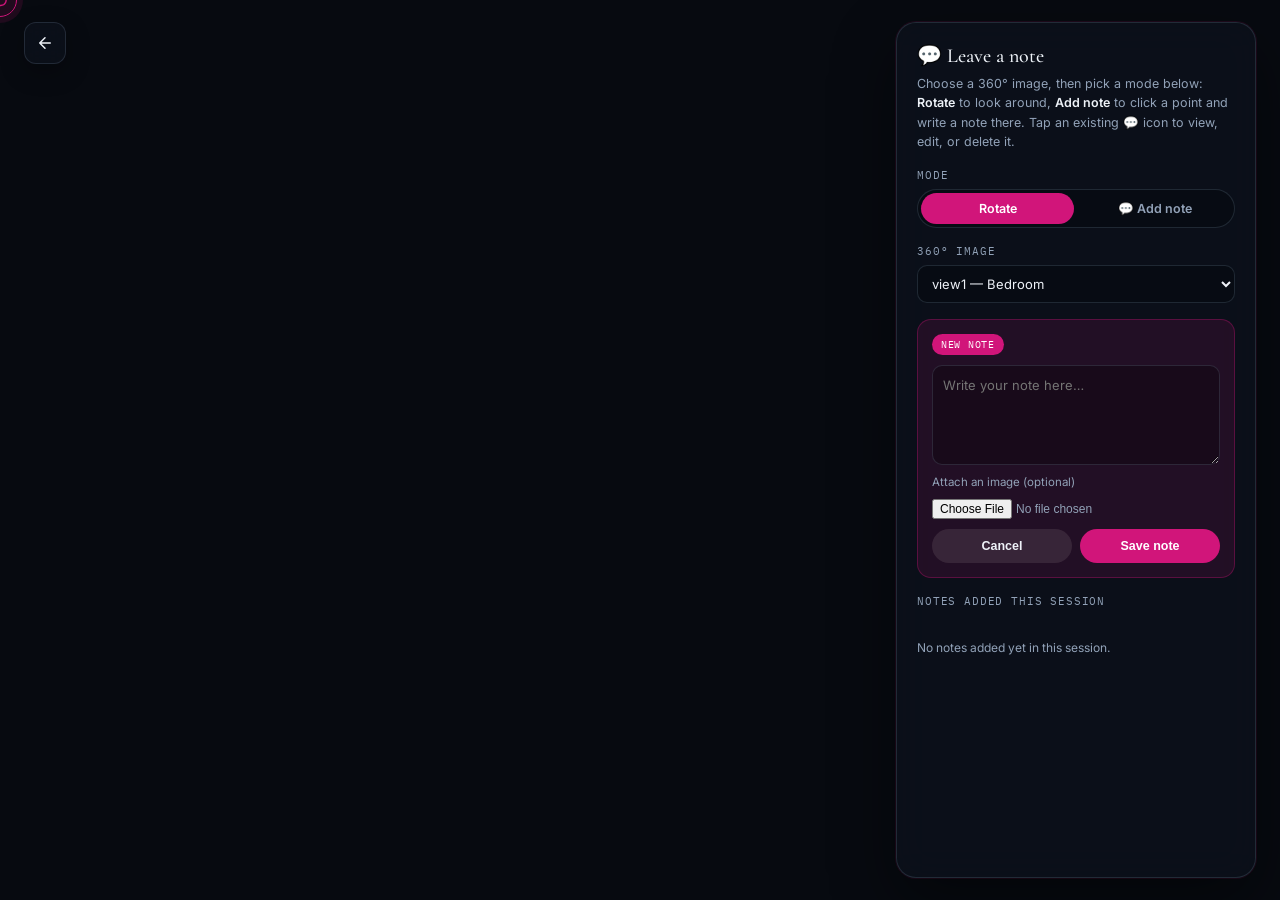
==== note-finder.html @ 711051e0 "Add files via upload" ====
<!DOCTYPE html>
<html lang="en">
<head>
<meta charset="UTF-8" />
<meta name="viewport" content="width=device-width, initial-scale=1" />
<title>Leave a Note — 360° Tour</title>

<link rel="icon" href="favicon/favicon.ico" sizes="any">

<link rel="preconnect" href="https://fonts.googleapis.com">
<link rel="preconnect" href="https://fonts.gstatic.com" crossorigin>
<link href="https://fonts.googleapis.com/css2?family=Cormorant+Garamond:wght@500&family=IBM+Plex+Mono:wght@400;500&family=Inter:wght@400;500;600&display=swap" rel="stylesheet">

<link rel="stylesheet" href="lib/pannellum.css" />
<link rel="stylesheet" href="css/style.css" />
<link rel="stylesheet" href="css/note-finder.css" />
</head>
<body>

<div id="note-app">

  <div id="panorama"></div>

  <a href="index.html" id="note-back-btn" class="note-back-btn" aria-label="Back to tour" title="Back to tour">
    <svg viewBox="0 0 24 24" fill="none" stroke="currentColor" stroke-width="2" stroke-linecap="round" stroke-linejoin="round">
      <path d="M19 12H5M12 19l-7-7 7-7"/>
    </svg>
  </a>

  <!-- Floating 💬 icon following the point just clicked, before it's saved -->
  <div id="pending-marker" hidden aria-hidden="true">
    <svg viewBox="0 0 24 24" fill="none" stroke="currentColor" stroke-width="2.2" stroke-linecap="round" stroke-linejoin="round">
      <path d="M21 11.5a8.38 8.38 0 0 1-.9 3.8 8.5 8.5 0 0 1-7.6 4.7 8.38 8.38 0 0 1-3.8-.9L3 21l1.9-5.7a8.38 8.38 0 0 1-.9-3.8 8.5 8.5 0 0 1 4.7-7.6 8.38 8.38 0 0 1 3.8-.9h.5a8.48 8.48 0 0 1 8 8v.5z"/>
    </svg>
  </div>

  <div id="sidebar">
    <div class="finder-intro">
      <p class="finder-eyebrow">💬 Leave a note</p>
      <p class="finder-hint">
        Choose a 360° image, then pick a mode below: <b>Rotate</b> to
        look around, <b>Add note</b> to click a point and write a note
        there. Tap an existing 💬 icon to view, edit, or delete it.
      </p>
    </div>

    <div class="finder-field">
      <span class="finder-label">Mode</span>
      <div class="mode-toggle" role="group" aria-label="Panorama interaction mode">
        <button type="button" id="mode-rotate-btn" class="mode-btn" aria-pressed="false">Rotate</button>
        <button type="button" id="mode-point-btn" class="mode-btn" aria-pressed="false">💬 Add note</button>
      </div>
    </div>

    <div class="finder-field">
      <label class="finder-label" for="view-select">360° image</label>
      <select id="view-select" class="finder-select"></select>
    </div>

    <!-- ---------- Note form, shown after clicking a point in "Add note" mode, or after choosing Edit ---------- -->
    <div class="note-panel" id="note-form" hidden>
      <div class="note-panel-head">
        <span class="note-panel-badge" id="note-form-badge">New note</span>
        <span class="note-panel-coord" id="note-coord"></span>
      </div>

      <textarea id="note-text" class="note-textarea" rows="4" maxlength="1500" placeholder="Write your note here…"></textarea>

      <label class="note-image-label" for="note-image">Attach an image (optional)</label>
      <input type="file" id="note-image" accept="image/*" />
      <div id="note-image-preview" hidden>
        <img id="note-image-preview-img" alt="Note image preview" />
        <button type="button" id="note-image-remove-btn" aria-label="Remove image">✕</button>
      </div>

      <p class="note-error" id="note-error" hidden></p>

      <div class="note-form-actions">
        <button type="button" id="note-cancel-btn" class="note-cancel-btn">Cancel</button>
        <button type="button" id="note-commit-btn" class="note-commit-btn">Save note</button>
      </div>
    </div>

    <div class="point-list-header">
      <p>Notes added this session</p>
    </div>
    <div id="note-list"></div>
    <p class="point-empty" id="note-list-empty">No notes added yet in this session.</p>
  </div>

</div>

<script src="lib/pannellum.js"></script>
<script type="module" src="js/note-finder.js"></script>
</body>
</html>
---- lib/pannellum.css ----
/* Pannellum 2.5.7, https://github.com/mpetroff/pannellum */
.pnlm-container{margin:0;padding:0;overflow:hidden;position:relative;cursor:default;width:100%;height:100%;font-family:Helvetica,"Nimbus Sans L","Liberation Sans",Arial,sans-serif;background:#f4f4f4 url('data:image/svg+xml,%3Csvg%20xmlns%3D%22http%3A%2F%2Fwww.w3.org%2F2000%2Fsvg%22%20width%3D%2267%22%20height%3D%22100%22%20viewBox%3D%220%200%2067%20100%22%3E%0A%3Cpath%20stroke%3D%22%23ccc%22%20fill%3D%22none%22%20d%3D%22M33.5%2C50%2C0%2C63%2C33.5%2C75%2C67%2C63%2C33.5%2C50m-33.5-50%2C67%2C25m-0.5%2C0%2C0%2C75m-66.5-75%2C67-25m-33.5%2C75%2C0%2C25m0-100%2C0%2C50%22%2F%3E%0A%3C%2Fsvg%3E%0A') repeat;-webkit-user-select:none;-khtml-user-select:none;-moz-user-select:none;-o-user-select:none;-ms-user-select:none;user-select:none;outline:0;line-height:1.4;contain:content}.pnlm-container *{box-sizing:content-box}.pnlm-ui{position:absolute;width:100%;height:100%;z-index:1}.pnlm-grab{cursor:grab;cursor:url('data:image/svg+xml,%3Csvg%20xmlns%3D%22http%3A%2F%2Fwww.w3.org%2F2000%2Fsvg%22%20height%3D%2226%22%20width%3D%2226%22%3E%0A%3Cpath%20stroke%3D%22%23000%22%20stroke-width%3D%221px%22%20fill%3D%22%23fff%22%20d%3D%22m15.3%2020.5s6.38-6.73%204.64-8.24-3.47%201.01-3.47%201.01%203.61-5.72%201.41-6.49c-2.2-0.769-3.33%204.36-3.33%204.36s0.873-5.76-1.06-5.76-1.58%205.39-1.58%205.39-0.574-4.59-2.18-4.12c-1.61%200.468-0.572%205.51-0.572%205.51s-1.58-4.89-2.93-3.79c-1.35%201.11%200.258%205.25%200.572%206.62%200.836%202.43%202.03%202.94%202.17%205.55%22%2F%3E%0A%3C%2Fsvg%3E%0A') 12 8,default}.pnlm-grabbing{cursor:grabbing;cursor:url('data:image/svg+xml,%3Csvg%20xmlns%3D%22http%3A%2F%2Fwww.w3.org%2F2000%2Fsvg%22%20height%3D%2226%22%20width%3D%2226%22%3E%0A%3Cpath%20stroke%3D%22%23000%22%20stroke-width%3D%221px%22%20fill%3D%22%23fff%22%20d%3D%22m15.3%2020.5s5.07-5.29%203.77-6.74c-1.31-1.45-2.53%200.14-2.53%200.14s2.74-3.29%200.535-4.06c-2.2-0.769-2.52%201.3-2.52%201.3s0.81-2.13-1.12-2.13-1.52%201.77-1.52%201.77-0.261-1.59-1.87-1.12c-1.61%200.468-0.874%202.17-0.874%202.17s-0.651-1.55-2-0.445c-1.35%201.11-0.68%202.25-0.365%203.62%200.836%202.43%202.03%202.94%202.17%205.55%22%2F%3E%0A%3C%2Fsvg%3E%0A') 12 8,default}.pnlm-sprite{background-image:url('data:image/svg+xml,%3Csvg%20xmlns%3D%22http%3A%2F%2Fwww.w3.org%2F2000%2Fsvg%22%20width%3D%2226%22%20height%3D%22208%22%3E%0A%3Ccircle%20fill-opacity%3D%22.78%22%20cy%3D%22117%22%20cx%3D%2213%22%20r%3D%2211%22%20fill%3D%22%23fff%22%2F%3E%0A%3Ccircle%20fill-opacity%3D%22.78%22%20cy%3D%22143%22%20cx%3D%2213%22%20r%3D%2211%22%20fill%3D%22%23fff%22%2F%3E%0A%3Ccircle%20cy%3D%22169%22%20cx%3D%2213%22%20r%3D%227%22%20fill%3D%22none%22%20stroke%3D%22%23000%22%20stroke-width%3D%222%22%2F%3E%0A%3Ccircle%20cy%3D%22195%22%20cx%3D%2213%22%20r%3D%227%22%20fill%3D%22none%22%20stroke%3D%22%23000%22%20stroke-width%3D%222%22%2F%3E%0A%3Ccircle%20cx%3D%2213%22%20cy%3D%22195%22%20r%3D%222.5%22%2F%3E%0A%3Cpath%20d%3D%22m5%2083v6h2v-4h4v-2zm10%200v2h4v4h2v-6zm-5%205v6h6v-6zm-5%205v6h6v-2h-4v-4zm14%200v4h-4v2h6v-6z%22%2F%3E%0A%3Cpath%20d%3D%22m13%20110a7%207%200%200%200%20-7%207%207%207%200%200%200%207%207%207%207%200%200%200%207%20-7%207%207%200%200%200%20-7%20-7zm-1%203h2v2h-2zm0%203h2v5h-2z%22%2F%3E%0A%3Cpath%20d%3D%22m5%2057v6h2v-4h4v-2zm10%200v2h4v4h2v-6zm-10%2010v6h6v-2h-4v-4zm14%200v4h-4v2h6v-6z%22%2F%3E%0A%3Cpath%20d%3D%22m17%2038v2h-8v-2z%22%2F%3E%0A%3Cpath%20d%3D%22m12%209v3h-3v2h3v3h2v-3h3v-2h-3v-3z%22%2F%3E%0A%3Cpath%20d%3D%22m13%20136-6.125%206.125h4.375v7.875h3.5v-7.875h4.375z%22%2F%3E%0A%3Cpath%20d%3D%22m10.428%20173.33v-5.77l5-2.89v5.77zm1-1.73%203-1.73-3.001-1.74z%22%2F%3E%0A%3C%2Fsvg%3E%0A')}.pnlm-container:-moz-full-screen{height:100%!important;width:100%!important;position:static!important}.pnlm-container:-webkit-full-screen{height:100%!important;width:100%!important;position:static!important}.pnlm-container:-ms-fullscreen{height:100%!important;width:100%!important;position:static!important}.pnlm-container:fullscreen{height:100%!important;width:100%!important;position:static!important}.pnlm-render-container{cursor:inherit;position:absolute;height:100%;width:100%}.pnlm-controls{margin-top:4px;background-color:#fff;border:1px solid #999;border-color:rgba(0,0,0,0.4);border-radius:3px;cursor:pointer;z-index:2;-webkit-transform:translateZ(9999px);transform:translateZ(9999px)}.pnlm-control:hover{background-color:#f8f8f8}.pnlm-controls-container{position:absolute;top:0;left:4px;z-index:1}.pnlm-zoom-controls{width:26px;height:52px}.pnlm-zoom-in{width:100%;height:50%;position:absolute;top:0;border-radius:3px 3px 0 0}.pnlm-zoom-out{width:100%;height:50%;position:absolute;bottom:0;background-position:0 -26px;border-top:1px solid #ddd;border-top-color:rgba(0,0,0,0.10);border-radius:0 0 3px 3px}.pnlm-fullscreen-toggle-button,.pnlm-orientation-button,.pnlm-hot-spot-debug-indicator{width:26px;height:26px}.pnlm-hot-spot-debug-indicator{position:absolute;top:50%;left:50%;width:26px;height:26px;margin:-13px 0 0 -13px;background-color:rgba(255,255,255,0.5);border-radius:13px;display:none}.pnlm-orientation-button-inactive{background-position:0 -156px}.pnlm-orientation-button-active{background-position:0 -182px}.pnlm-fullscreen-toggle-button-inactive{background-position:0 -52px}.pnlm-fullscreen-toggle-button-active{background-position:0 -78px}.pnlm-panorama-info{position:absolute;bottom:4px;background-color:rgba(0,0,0,0.7);border-radius:0 3px 3px 0;padding-right:10px;color:#fff;text-align:left;display:none;z-index:2;-webkit-transform:translateZ(9999px);transform:translateZ(9999px)}.pnlm-title-box{position:relative;font-size:20px;display:table;padding-left:5px;margin-bottom:3px}.pnlm-author-box{position:relative;font-size:12px;display:table;padding-left:5px}.pnlm-load-box{position:absolute;top:50%;left:50%;width:200px;height:150px;margin:-75px 0 0 -100px;background-color:rgba(0,0,0,0.7);border-radius:3px;text-align:center;font-size:20px;display:none;color:#fff}.pnlm-load-box p{margin:20px 0}.pnlm-lbox{position:absolute;top:50%;left:50%;width:20px;height:20px;margin:-10px 0 0 -10px;display:none}.pnlm-loading{animation-duration:1.5s;-webkit-animation-duration:1.5s;animation-name:pnlm-mv;-webkit-animation-name:pnlm-mv;animation-iteration-count:infinite;-webkit-animation-iteration-count:infinite;animation-timing-function:linear;-webkit-animation-timing-function:linear;height:10px;width:10px;background-color:#fff;position:relative}@keyframes pnlm-mv{from{left:0;top:0}25%{left:10px;top:0}50%{left:10px;top:10px}75%{left:0;top:10px}to{left:0;top:0}}@-webkit-keyframes pnlm-mv{from{left:0;top:0}25%{left:10px;top:0}50%{left:10px;top:10px}75%{left:0;top:10px}to{left:0;top:0}}.pnlm-load-button{position:absolute;top:50%;left:50%;width:200px;height:100px;margin:-50px 0 0 -100px;background-color:rgba(0,0,0,.7);border-radius:3px;text-align:center;font-size:20px;display:table;color:#fff;cursor:pointer}.pnlm-load-button:hover{background-color:rgba(0,0,0,.8)}.pnlm-load-button p{display:table-cell;vertical-align:middle}.pnlm-info-box{font-size:15px;position:absolute;top:50%;left:50%;width:200px;height:150px;margin:-75px 0 0 -100px;background-color:#000;border-radius:3px;display:table;text-align:center;color:#fff;table-layout:fixed}.pnlm-info-box a,.pnlm-author-box a{color:#fff;word-wrap:break-word;overflow-wrap:break-word}.pnlm-info-box p{display:table-cell;vertical-align:middle;padding:0 5px 0 5px}.pnlm-error-msg{display:none}.pnlm-about-msg{font-size:11px;line-height:11px;color:#fff;padding:5px 8px 5px 8px;background:rgba(0,0,0,0.7);border-radius:3px;position:absolute;top:50px;left:50px;display:none;opacity:0;-moz-transition:opacity .3s ease-in-out;-webkit-transition:opacity .3s ease-in-out;-o-transition:opacity .3s ease-in-out;-ms-transition:opacity .3s ease-in-out;transition:opacity .3s ease-in-out;z-index:1}.pnlm-about-msg a:link,.pnlm-about-msg a:visited{color:#fff}.pnlm-about-msg a:hover,.pnlm-about-msg a:active{color:#eee}.pnlm-hotspot-base{position:absolute;visibility:hidden;cursor:default;vertical-align:middle;top:0;z-index:1}.pnlm-hotspot{height:26px;width:26px;border-radius:13px}.pnlm-hotspot:hover{background-color:rgba(255,255,255,0.2)}.pnlm-hotspot.pnlm-info{background-position:0 -104px}.pnlm-hotspot.pnlm-scene{background-position:0 -130px}div.pnlm-tooltip span{visibility:hidden;position:absolute;border-radius:3px;background-color:rgba(0,0,0,0.7);color:#fff;text-align:center;max-width:200px;padding:5px 10px;margin-left:-220px;cursor:default}div.pnlm-tooltip:hover span{visibility:visible}div.pnlm-tooltip:hover span:after{content:'';position:absolute;width:0;height:0;border-width:10px;border-style:solid;border-color:rgba(0,0,0,0.7) transparent transparent transparent;bottom:-20px;left:-10px;margin:0 50%}.pnlm-compass{position:absolute;width:50px;height:50px;right:4px;bottom:4px;border-radius:25px;background-image:url('data:image/svg+xml,%3Csvg%20xmlns%3D%22http%3A%2F%2Fwww.w3.org%2F2000%2Fsvg%22%20height%3D%2250%22%20width%3D%2250%22%3E%0A%3Cpath%20d%3D%22m24.5078%206-3.2578%2018h7.5l-3.25781-18h-0.984376zm-3.2578%2020%203.2578%2018h0.9844l3.2578-18h-7.5zm1.19531%200.9941h5.10938l-2.5547%2014.1075-2.5547-14.1075z%22%2F%3E%0A%3C%2Fsvg%3E%0A');cursor:default;display:none}.pnlm-world{position:absolute;left:50%;top:50%}.pnlm-face{position:absolute;-webkit-transform-origin:0 0;transform-origin:0 0}.pnlm-dragfix,.pnlm-preview-img{position:absolute;height:100%;width:100%}.pnlm-preview-img{background-size:cover;background-position:center}.pnlm-lbar{width:150px;margin:0 auto;border:#fff 1px solid;height:6px}.pnlm-lbar-fill{background:#fff;height:100%;width:0}.pnlm-lmsg{font-size:12px}.pnlm-fade-img{position:absolute;top:0;left:0}.pnlm-pointer{cursor:pointer}
---- css/style.css ----
:root {
  /* ---------- Dark & faded-blue palette ---------- */
  --ink: #070a10;
  --ink-2: #0b0f18;
  --ink-soft: rgba(222, 232, 245, 0.62);
  --panel: rgba(15, 21, 32, 0.55);
  --panel-strong: rgba(13, 18, 28, 0.82);
  --panel-border: rgba(158, 186, 219, 0.16);
  --paper: #eef2f8;
  --paper-dim: #92a2b8;
  --accent: #d1157a;
  --accent-soft: rgba(209, 21, 122, 0.32);
  --accent-dim: rgba(209, 21, 122, 0.12);
  --accent-glow: rgba(209, 21, 122, 0.55);

  /* Warna khusus hotspot CONTENT (foto/link/video/embed), sengaja
     dibedakan dari --accent supaya beda dari hotspot navigasi. */
  --content-accent: #e3b06c;
  --content-accent-strong: #f3d29c;
  --content-glow: rgba(227, 176, 108, 0.55);

  /* Alias kompatibilitas mundur — dipakai oleh css/pitch-finder.css
     & css/denah-finder.css (halaman bantu internal), supaya keduanya
     tetap konsisten tanpa perlu diedit ulang. */
  --clay: var(--accent);
  --clay-soft: var(--accent-soft);
  --teal: var(--accent);

  --font-ui: "Inter", system-ui, sans-serif;
  --font-mono: "IBM Plex Mono", ui-monospace, monospace;
  --font-brand: "Cormorant Garamond", "Times New Roman", serif;
}

* { box-sizing: border-box; }

html, body {
  margin: 0;
  padding: 0;
  width: 100%;
  height: 100%;
  background: var(--ink);
  overflow: hidden;
  font-family: var(--font-ui);
  color: var(--paper);
}

#app {
  position: relative;
  width: 100vw;
  height: 100dvh;
  background:
    radial-gradient(ellipse 120% 80% at 50% -10%, rgba(127, 164, 214, 0.10), transparent 60%),
    var(--ink);
}

#panorama {
  position: absolute;
  inset: 0;
  width: 100%;
  height: 100%;
}

/* ============================================================
   Loading screen — brand reveal + progress
============================================================ */

#loading-screen {
  position: absolute;
  inset: 0;
  z-index: 50;
  display: flex;
  flex-direction: column;
  align-items: center;
  justify-content: center;
  gap: 40px;
  background:
    radial-gradient(ellipse 90% 60% at 50% 40%, rgba(127, 164, 214, 0.08), transparent 65%),
    var(--ink);
  transition: opacity 0.7s cubic-bezier(0.22, 1, 0.36, 1), visibility 0.7s;
}
#loading-screen.hidden {
  opacity: 0;
  visibility: hidden;
  pointer-events: none;
}

/* ---- Brand reveal ("Earnest Architects") ---- */

.brand-reveal {
  display: flex;
  flex-direction: column;
  align-items: center;
  gap: 18px;
}

.brand-line {
  display: block;
  width: 0;
  height: 1px;
  background: linear-gradient(90deg, transparent, var(--accent), transparent);
  opacity: 0;
  animation: brand-line-draw 1.1s cubic-bezier(0.22, 1, 0.36, 1) 0.15s forwards;
}

@keyframes brand-line-draw {
  0%   { width: 0;    opacity: 0; }
  40%  { opacity: 0.9; }
  100% { width: 220px; opacity: 0.55; }
}

/* Soft ambient glow blob sitting behind the logo mark */
.brand-reveal {
  position: relative;
}
.brand-reveal::before {
  content: "";
  position: absolute;
  inset: -20px -40px;
  z-index: 0;
  background: radial-gradient(closest-side, rgba(127, 164, 214, 0.30), transparent 72%);
  filter: blur(10px);
  opacity: 0;
  animation: brand-glow 2.8s ease-in-out 1.25s infinite;
}

@keyframes brand-glow {
  0%, 100% { opacity: 0.25; }
  50%      { opacity: 0.65; }
}

.brand-mark {
  position: relative;
  z-index: 1;
  display: block;
  width: clamp(220px, 42vw, 440px);
  height: auto;
  opacity: 0;
  transform: translateY(12px) scale(0.97);
  animation: brand-mark-in 0.9s cubic-bezier(0.22, 1, 0.36, 1) 0.2s forwards;
}

@keyframes brand-mark-in {
  to { opacity: 1; transform: translateY(0) scale(1); }
}

/* ---- Progress (fades in after brand settles) ---- */

.loading-progress {
  display: flex;
  flex-direction: column;
  align-items: center;
  gap: 14px;
  opacity: 0;
  animation: fade-up 0.7s ease 1.35s forwards;
}

@keyframes fade-up {
  from { opacity: 0; transform: translateY(6px); }
  to   { opacity: 1; transform: translateY(0); }
}

#loading-text {
  margin: 0;
  font-family: var(--font-mono);
  font-size: 11px;
  letter-spacing: 0.12em;
  text-transform: uppercase;
  color: var(--paper-dim);
}

.loading-ring {
  width: 30px;
  height: 30px;
  border-radius: 50%;
  border: 1.5px solid rgba(127, 164, 214, 0.18);
  border-top-color: var(--accent);
  box-shadow: 0 0 16px 0 rgba(127, 164, 214, 0.25);
  animation: spin 0.9s linear infinite;
}
@keyframes spin { to { transform: rotate(360deg); } }

/* ---------- Top HUD ---------- */

.hud-top {
  position: absolute;
  top: 0;
  left: 0;
  z-index: 10;
  padding: 24px 26px;
  pointer-events: none;
  background: linear-gradient(to bottom, rgba(4, 7, 12, 0.65), transparent);
  width: 100%;
}
.hud-logo {
  display: block;
  width: clamp(64px, 9vw, 108px);
  height: auto;
  margin: 0 0 10px 0;
  filter: drop-shadow(0 2px 10px rgba(0,0,0,0.55));
  opacity: 0.96;
}
.eyebrow {
  margin: 0 0 5px;
  font-family: var(--font-mono);
  font-size: 11px;
  letter-spacing: 0.14em;
  text-transform: uppercase;
  color: var(--accent);
  text-shadow: 0 0 18px rgba(127, 164, 214, 0.35);
}
.hud-top h1 {
  margin: 0;
  font-family: var(--font-brand);
  font-weight: 500;
  font-size: clamp(20px, 3.4vw, 28px);
  letter-spacing: 0.01em;
  color: var(--paper);
  text-shadow: 0 1px 16px rgba(0,0,0,0.5);
}

/* ---------- Top-right controls (share + fullscreen) ---------- */

.top-controls {
  position: absolute;
  top: 22px;
  right: 24px;
  z-index: 20;
  display: flex;
  align-items: center;
  gap: 10px;
}

.control-btn {
  width: 42px;
  height: 42px;
  display: grid;
  place-items: center;
  border-radius: 12px;
  border: 1px solid var(--panel-border);
  background: var(--panel);
  backdrop-filter: blur(14px) saturate(140%);
  -webkit-backdrop-filter: blur(14px) saturate(140%);
  box-shadow: 0 8px 24px rgba(0,0,0,0.28);
  color: var(--paper);
  cursor: pointer;
  transition: border-color 0.2s ease, transform 0.2s ease, background 0.2s ease, box-shadow 0.2s ease;
}
.control-btn svg { width: 18px; height: 18px; }
.control-btn:hover {
  border-color: var(--accent-soft);
  background: var(--panel-strong);
  box-shadow: 0 8px 24px rgba(0,0,0,0.28), 0 0 0 1px var(--accent-dim);
}
.control-btn:active { transform: scale(0.94); }
.control-btn:focus-visible {
  outline: 2px solid var(--accent);
  outline-offset: 2px;
}
.control-btn.is-active {
  border-color: var(--accent-soft);
  color: var(--accent);
}

/* ---------- Language switcher (globe icon, bottom-left) ---------- */

#lang-switcher {
  position: absolute;
  left: 22px;
  bottom: 22px;
  z-index: 40;
}

.lang-switcher-btn {
  color: rgba(255, 255, 255, 0.92);
  background: rgba(255, 255, 255, 0.08);
  border-color: rgba(255, 255, 255, 0.28);
}
.lang-switcher-btn:hover {
  background: rgba(255, 255, 255, 0.16);
  border-color: rgba(255, 255, 255, 0.4);
}

#lang-switcher-popup {
  position: absolute;
  left: 0;
  bottom: calc(100% + 10px);
  min-width: 190px;
  padding: 12px;
  border-radius: 14px;
  background: var(--panel-strong);
  border: 1px solid var(--panel-border);
  backdrop-filter: blur(16px) saturate(140%);
  -webkit-backdrop-filter: blur(16px) saturate(140%);
  box-shadow: 0 12px 32px rgba(0,0,0,0.4), 0 0 0 1px var(--accent-dim);
}

.lang-switcher-title {
  margin: 0 0 8px;
  padding: 0 4px;
  font-family: var(--font-ui);
  font-size: 11px;
  letter-spacing: 0.05em;
  text-transform: uppercase;
  color: var(--paper-dim);
}

.lang-switcher-list {
  display: flex;
  flex-direction: column;
  gap: 2px;
}

.lang-switcher-option {
  display: block;
  width: 100%;
  padding: 8px 10px;
  border: none;
  border-radius: 9px;
  background: transparent;
  color: var(--paper);
  font-family: var(--font-ui);
  font-size: 13.5px;
  text-align: left;
  cursor: pointer;
  transition: background 0.15s ease, color 0.15s ease;
}
.lang-switcher-option:hover { background: var(--accent-dim); }
.lang-switcher-option.is-active {
  color: var(--accent);
  background: var(--accent-dim);
  font-weight: 500;
}

@media (max-width: 640px) {
  #lang-switcher { left: 14px; bottom: 14px; }
}

/* ---------- Google Translate: sembunyikan UI bawaannya ----------
   Widget resmi Google (dipasang oleh js/google-translate.js) dipakai
   HANYA sebagai "mesin" terjemahan — tampilannya (dropdown kotak,
   banner atas, garis kuning highlight kata) semua disembunyikan;
   yang terlihat cuma UI custom kita sendiri (#lang-switcher). */
#google_translate_element,
.goog-te-banner-frame,
.goog-te-gadget-icon,
#goog-gt-tt,
.goog-te-balloon-frame {
  display: none !important;
}
body { top: 0 !important; position: static !important; }
.goog-text-highlight { background: none !important; box-shadow: none !important; }

/* ---------- Toast (share feedback) ---------- */

.toast {
  position: absolute;
  left: 50%;
  bottom: 28px;
  z-index: 60;
  transform: translate(-50%, 14px);
  padding: 11px 20px;
  border-radius: 999px;
  background: var(--panel-strong);
  border: 1px solid var(--accent-soft);
  backdrop-filter: blur(16px) saturate(140%);
  -webkit-backdrop-filter: blur(16px) saturate(140%);
  box-shadow: 0 12px 32px rgba(0,0,0,0.35), 0 0 0 1px var(--accent-dim);
  color: var(--paper);
  font-family: var(--font-ui);
  font-size: 13px;
  letter-spacing: 0.01em;
  white-space: nowrap;
  opacity: 0;
  pointer-events: none;
  transition: opacity 0.35s ease, transform 0.35s cubic-bezier(0.22, 1, 0.36, 1);
}
.toast.visible {
  opacity: 1;
  transform: translate(-50%, 0);
}
.toast::before {
  content: "";
  display: inline-block;
  width: 6px;
  height: 6px;
  margin-right: 9px;
  border-radius: 50%;
  background: var(--accent);
  box-shadow: 0 0 10px 2px var(--accent-glow);
  vertical-align: middle;
}

/* ---------- Bottom-right nav panel (floorplan) ---------- */

.nav-panel {
  position: absolute;
  right: 20px;
  bottom: 20px;
  z-index: 20;
  display: flex;
  flex-direction: column;
  align-items: flex-end;
  gap: 12px;
}

/* Floorplan panel */

.floorplan-panel {
  position: relative;
  display: flex;
  flex-direction: column;
  width: 220px;
  height: 320px;
  min-width: 160px;
  min-height: 220px;
  max-width: min(92vw, 560px);
  max-height: min(80vh, 720px);
  padding: 10px;
  border-radius: 16px;
  background: var(--panel);
  border: 1px solid var(--panel-border);
  backdrop-filter: blur(14px) saturate(140%);
  -webkit-backdrop-filter: blur(14px) saturate(140%);
  box-shadow: 0 10px 32px rgba(0,0,0,0.38);
}
.floorplan-panel.resizing { transition: none; user-select: none; }
.floorplan-header {
  display: flex;
  align-items: center;
  justify-content: space-between;
  margin: 0 0 8px 0;
  flex-shrink: 0;
}
.floorplan-title {
  margin: 0;
  margin-left: 2px;
  font-family: var(--font-mono);
  font-size: 10px;
  letter-spacing: 0.1em;
  text-transform: uppercase;
  color: var(--paper-dim);
}
.icon-btn {
  display: grid;
  place-items: center;
  width: 22px;
  height: 22px;
  padding: 0;
  border: none;
  border-radius: 6px;
  background: transparent;
  color: var(--paper-dim);
  cursor: pointer;
  transition: background 0.15s ease, color 0.15s ease;
}
.icon-btn svg { width: 14px; height: 14px; }
.icon-btn:hover {
  background: var(--accent-dim);
  color: var(--paper);
}
.floorplan-show-btn {
  width: 42px;
  height: 42px;
  border-radius: 12px;
  background: var(--panel);
  border: 1px solid var(--panel-border);
  backdrop-filter: blur(14px) saturate(140%);
  -webkit-backdrop-filter: blur(14px) saturate(140%);
  box-shadow: 0 8px 24px rgba(0,0,0,0.28);
  color: var(--paper);
  display: none;
}
.floorplan-show-btn.visible { display: grid; }
.floorplan-show-btn svg { width: 20px; height: 20px; }
.floorplan-panel.hidden { display: none; }

/* Floor tabs (1F / 2F / 3F) */
.floor-tabs {
  display: flex;
  flex-shrink: 0;
  gap: 4px;
  margin: 0 0 8px 0;
  padding: 3px;
  border-radius: 9px;
  background: rgba(0, 0, 0, 0.28);
}
.floor-tab {
  flex: 1;
  padding: 5px 0;
  border: none;
  border-radius: 6px;
  background: transparent;
  color: var(--paper-dim);
  font-family: var(--font-mono);
  font-size: 11px;
  letter-spacing: 0.03em;
  cursor: pointer;
  transition: background 0.18s ease, color 0.18s ease;
}
.floor-tab:hover { color: var(--paper); }
.floor-tab.active {
  background: var(--accent);
  color: var(--ink);
  font-weight: 600;
}

.floorplan-viewport {
  position: relative;
  width: 100%;
  flex: 1 1 auto;
  min-height: 0;
  border-radius: 9px;
  overflow: hidden;
  border: 1px solid var(--panel-border);
  background: #10151f;
  touch-action: none;
  cursor: grab;
}
.floorplan-viewport.zoomed { cursor: grab; }
.floorplan-viewport.zoomed:active { cursor: grabbing; }

.floorplan-canvas {
  position: absolute;
  inset: 0;
  transform-origin: center center;
}
.floorplan-canvas.smooth { transition: transform 0.2s ease; }
.floorplan-canvas img {
  display: block;
  width: 100%;
  height: 100%;
  object-fit: contain;
  user-select: none;
  -webkit-user-drag: none;
  pointer-events: none;
  filter: saturate(0.85) brightness(0.92);
}

/* Zoom controls */
.floorplan-zoom-controls {
  display: flex;
  flex-shrink: 0;
  align-items: center;
  justify-content: center;
  gap: 6px;
  margin-top: 8px;
}

/* Resize handle — drag pojok kiri-atas untuk memperbesar/memperkecil window.
   Diletakkan di kiri-atas karena panel ini nge-anchor di kanan-bawah layar,
   jadi drag menjauh dari sudut itu = window membesar (sesuai arah tumbuhnya). */
.floorplan-resize-handle {
  position: absolute;
  left: 0;
  top: 0;
  width: 16px;
  height: 16px;
  display: grid;
  place-items: center;
  cursor: nwse-resize;
  touch-action: none;
  opacity: 0.5;
  transition: opacity 0.15s ease;
  z-index: 5;
  border-top-left-radius: 16px;
}
.floorplan-resize-handle:hover,
.floorplan-resize-handle:active { opacity: 1; }
.floorplan-resize-handle svg { width: 10px; height: 10px; color: var(--paper-dim); }
.zoom-btn {
  width: 26px;
  height: 26px;
  border-radius: 7px;
  border: 1px solid var(--panel-border);
  background: rgba(127, 164, 214, 0.06);
  color: var(--paper);
  font-family: var(--font-mono);
  font-size: 14px;
  line-height: 1;
  cursor: pointer;
  display: grid;
  place-items: center;
  transition: background 0.15s ease, opacity 0.15s ease;
}
.zoom-btn.zoom-reset { width: auto; padding: 0 8px; font-size: 10px; letter-spacing: 0.03em; }
.zoom-btn:hover:not(:disabled) { background: var(--accent-dim); }
.zoom-btn:disabled { opacity: 0.35; cursor: default; }

.viewpoint-dot {
  position: absolute;
  width: 28px;
  height: 28px;
  margin: -14px 0 0 -14px;
  border-radius: 50%;
  border: none;
  padding: 0;
  cursor: pointer;
  background: transparent;
  display: grid;
  place-items: center;
  touch-action: manipulation;
}
.viewpoint-dot::before {
  content: "";
  width: 9px;
  height: 9px;
  border-radius: 50%;
  background: var(--accent);
  border: 1.5px solid var(--paper);
  box-shadow: 0 1px 4px rgba(0,0,0,0.4);
  transition: transform 0.15s ease;
}
.viewpoint-dot::after {
  content: "";
  position: absolute;
  width: 14px;
  height: 14px;
  border-radius: 50%;
  border: 1.5px solid var(--accent);
  opacity: 0.6;
  animation: pulse 2.2s ease-out infinite;
}
.viewpoint-dot:hover::before { transform: scale(1.15); }
.viewpoint-dot.active::before { background: var(--paper); }
.viewpoint-dot:focus-visible {
  outline: 2px solid var(--accent);
  outline-offset: 3px;
  border-radius: 50%;
}

@keyframes pulse {
  0%   { transform: scale(0.6); opacity: 0.6; }
  100% { transform: scale(1.9); opacity: 0; }
}

@media (prefers-reduced-motion: reduce) {
  .viewpoint-dot::after { animation: none; }
  .loading-ring { animation-duration: 1.6s; }
  .brand-mark { animation: none; opacity: 1; transform: none; }
  .brand-line { animation: none; width: 220px; opacity: 0.55; }
  .brand-reveal::before { animation: none; opacity: 0.35; }
  .loading-progress { animation: none; opacity: 1; transform: none; }
}

/* ---------- Mobile ---------- */

@media (max-width: 560px) {
  .hud-top { padding: 18px 16px; }
  .hud-logo { width: clamp(48px, 16vw, 72px); margin-bottom: 6px; }
  /* Fitur fullscreen dihilangkan di tampilan smartphone (share tetap tampil) */
  #fullscreen-btn { display: none !important; }
  .top-controls { top: 16px; right: 16px; }
  .nav-panel { right: 14px; bottom: 14px; gap: 8px; }
  .floorplan-panel { width: 150px; height: 220px; min-width: 120px; min-height: 160px; padding: 8px; }
  .brand-line { animation-name: brand-line-draw-sm; }
  @keyframes brand-line-draw-sm {
    0%   { width: 0;    opacity: 0; }
    40%  { opacity: 0.9; }
    100% { width: 120px; opacity: 0.55; }
  }
  .toast { font-size: 12px; padding: 10px 16px; bottom: 22px; max-width: calc(100vw - 32px); white-space: normal; text-align: center; }

  /* Hotspot navigasi ke panorama lain — dikecilkan ~40% dari desktop,
     lalu dikecilkan lagi 50% khusus mobile (permintaan lanjutan) */
  .nav-hotspot-ring { width: 14px; height: 14px; }
  .nav-hotspot-ring::after { inset: -3px; }
  .nav-hotspot-arrow { width: 6px; height: 6px; }
  .nav-hotspot-label { font-size: 9px; }

  /* Hotspot content ikut dikecilkan 50% lagi, tetap lebih kecil dari nav-hotspot */
  .content-hotspot-ring { width: 11px; height: 11px; }
  .content-hotspot-ring::after { inset: -2px; }
  .content-hotspot-icon { width: 5px; height: 5px; }
  .content-hotspot-label { font-size: 8.5px; }
}

/* Hide default pannellum branding/controls we don't want */
.pnlm-load-box, .pnlm-about-msg { display: none !important; }

/* ---------- In-panorama scene navigation arrow ---------- */

.nav-hotspot.pnlm-hotspot-base {
  width: auto;
  height: auto;
}
.nav-hotspot-inner {
  display: flex;
  flex-direction: column;
  align-items: center;
  gap: 6px;
  cursor: pointer;
  transform: translate(-50%, -50%);
}
.nav-hotspot-ring {
  position: relative;
  width: 46px;
  height: 46px;
  border-radius: 50%;
  background: transparent;
  border: 1.5px solid var(--accent);
  display: grid;
  place-items: center;
  box-shadow: 0 2px 14px rgba(0,0,0,0.3);
  transition: transform 0.18s ease, background 0.18s ease, border-color 0.18s ease;
}
.nav-hotspot-ring::after {
  content: "";
  position: absolute;
  inset: -8px;
  border-radius: 50%;
  border: 1.5px solid var(--accent);
  opacity: 0.55;
  animation: pulse 2.4s ease-out infinite;
}
.nav-hotspot-arrow {
  position: absolute;
  width: 20px;
  height: 20px;
  color: var(--paper);
  filter: drop-shadow(0 1px 3px rgba(0,0,0,0.7));
}
.nav-hotspot-inner:hover .nav-hotspot-ring {
  transform: scale(1.08);
  background: rgba(127, 164, 214, 0.22);
  border-color: var(--paper);
}
.nav-hotspot-label {
  font-family: var(--font-mono);
  font-size: 11px;
  letter-spacing: 0.04em;
  color: var(--paper);
  background: transparent;
  padding: 0;
  white-space: nowrap;
  text-shadow: 0 1px 4px rgba(0,0,0,0.85), 0 0 12px rgba(0,0,0,0.5);
}

@media (prefers-reduced-motion: reduce) {
  .nav-hotspot-ring::after { animation: none; }
}

/* ---------- Hotspot CONTENT (foto/link/video/embed) ----------
   Sengaja dibuat lebih kecil & berkedip lebih cepat daripada
   .nav-hotspot supaya pengunjung langsung bisa membedakan mana
   titik yang berpindah ruangan dan mana yang membuka info. */

.content-hotspot.pnlm-hotspot-base {
  width: auto;
  height: auto;
}
.content-hotspot-inner {
  display: flex;
  flex-direction: column;
  align-items: center;
  gap: 5px;
  cursor: pointer;
  transform: translate(-50%, -50%);
}
.content-hotspot-inner:focus-visible {
  outline: 2px solid var(--content-accent);
  outline-offset: 4px;
  border-radius: 50%;
}
.content-hotspot-ring {
  position: relative;
  width: 32px;
  height: 32px;
  border-radius: 50%;
  background: rgba(227, 176, 108, 0.14);
  border: 1.5px solid var(--content-accent);
  display: grid;
  place-items: center;
  box-shadow: 0 2px 12px rgba(0,0,0,0.3);
  transition: transform 0.18s ease, background 0.18s ease, border-color 0.18s ease;
}
.content-hotspot-ring::after {
  content: "";
  position: absolute;
  inset: -6px;
  border-radius: 50%;
  border: 1.5px solid var(--content-accent);
  opacity: 0.6;
  animation: pulse 1.6s ease-out infinite;
}
.content-hotspot-icon {
  position: absolute;
  width: 14px;
  height: 14px;
  color: var(--content-accent);
  filter: drop-shadow(0 1px 3px rgba(0,0,0,0.7));
}
.content-hotspot-inner:hover .content-hotspot-ring {
  transform: scale(1.1);
  background: rgba(227, 176, 108, 0.24);
  border-color: var(--content-accent-strong);
}
.content-hotspot-label {
  font-family: var(--font-mono);
  font-size: 10.5px;
  letter-spacing: 0.04em;
  color: var(--paper);
  background: transparent;
  padding: 0;
  white-space: nowrap;
  text-shadow: 0 1px 4px rgba(0,0,0,0.85), 0 0 12px rgba(0,0,0,0.5);
}

@media (prefers-reduced-motion: reduce) {
  .content-hotspot-ring::after { animation: none; }
}

/* ---------- Hotspot CATATAN (icon 💬, dibuat pengunjung lewat note-finder.html) ----------
   Sengaja pakai warna biru-kehijauan (bukan --content-accent) supaya
   langsung beda dari hotspot navigasi & hotspot content. */

.note-hotspot.pnlm-hotspot-base {
  width: auto;
  height: auto;
}
.note-hotspot-inner {
  display: flex;
  flex-direction: column;
  align-items: center;
  gap: 5px;
  cursor: pointer;
  transform: translate(-50%, -50%);
}
.note-hotspot-inner:focus-visible {
  outline: 2px solid #6fc7c1;
  outline-offset: 4px;
  border-radius: 50%;
}
.note-hotspot-ring {
  position: relative;
  width: 32px;
  height: 32px;
  border-radius: 50%;
  background: rgba(111, 199, 193, 0.16);
  border: 1.5px solid #6fc7c1;
  display: grid;
  place-items: center;
  box-shadow: 0 2px 12px rgba(0,0,0,0.3);
  transition: transform 0.18s ease, background 0.18s ease, border-color 0.18s ease;
}
.note-hotspot-ring::after {
  content: "";
  position: absolute;
  inset: -6px;
  border-radius: 50%;
  border: 1.5px solid #6fc7c1;
  opacity: 0.6;
  animation: pulse 1.9s ease-out infinite;
}
.note-hotspot-icon {
  position: absolute;
  width: 14px;
  height: 14px;
  color: #6fc7c1;
  filter: drop-shadow(0 1px 3px rgba(0,0,0,0.7));
}
.note-hotspot-inner:hover .note-hotspot-ring {
  transform: scale(1.1);
  background: rgba(111, 199, 193, 0.26);
  border-color: #8fdbd5;
}
.note-hotspot-label {
  font-family: var(--font-mono);
  font-size: 10.5px;
  letter-spacing: 0.04em;
  color: var(--paper);
  white-space: nowrap;
  text-shadow: 0 1px 4px rgba(0,0,0,0.85), 0 0 12px rgba(0,0,0,0.5);
}
@media (prefers-reduced-motion: reduce) {
  .note-hotspot-ring::after { animation: none; }
}

.note-modal-date {
  margin: 0;
  font-family: var(--font-mono);
  font-size: 11px;
  color: var(--paper-dim);
}

/* ============================================================
   Content modal — jendela pop-up untuk hotspot content
   (foto / ikon+link / teks+link / link / video YouTube / embed)
============================================================ */

.content-modal-overlay {
  position: fixed;
  inset: 0;
  z-index: 100;
  display: flex;
  align-items: center;
  justify-content: center;
  padding: 24px;
  background: rgba(4, 7, 12, 0.72);
  backdrop-filter: blur(6px) saturate(120%);
  -webkit-backdrop-filter: blur(6px) saturate(120%);
  opacity: 0;
  transition: opacity 0.25s ease;
}
.content-modal-overlay[hidden] { display: none; }
.content-modal-overlay.visible { opacity: 1; }

.content-modal {
  position: relative;
  width: min(560px, 100%);
  max-height: 86vh;
  display: flex;
  flex-direction: column;
  border-radius: 18px;
  background: var(--panel-strong);
  border: 1px solid var(--panel-border);
  box-shadow: 0 24px 64px rgba(0,0,0,0.5), 0 0 0 1px var(--accent-dim);
  backdrop-filter: blur(18px) saturate(150%);
  -webkit-backdrop-filter: blur(18px) saturate(150%);
  transform: translateY(10px) scale(0.98);
  transition: transform 0.28s cubic-bezier(0.22, 1, 0.36, 1);
  overflow: hidden;
}
.content-modal-overlay.visible .content-modal {
  transform: translateY(0) scale(1);
}
.content-modal.content-modal--expanded {
  width: min(1100px, 96vw);
  max-height: 94vh;
}

.content-modal-header {
  display: flex;
  align-items: center;
  justify-content: space-between;
  gap: 12px;
  padding: 16px 18px;
  border-bottom: 1px solid var(--panel-border);
}
.content-modal-title {
  margin: 0;
  font-family: var(--font-brand);
  font-weight: 500;
  font-size: 19px;
  color: var(--paper);
}
.content-modal-actions {
  display: flex;
  gap: 8px;
  flex: 0 0 auto;
}
.content-modal-btn {
  width: 34px;
  height: 34px;
  display: grid;
  place-items: center;
  border-radius: 9px;
  border: 1px solid var(--panel-border);
  background: rgba(127, 164, 214, 0.06);
  color: var(--paper);
  cursor: pointer;
  transition: background 0.15s ease, border-color 0.15s ease;
}
.content-modal-btn svg { width: 16px; height: 16px; }
.content-modal-btn:hover { background: var(--accent-dim); border-color: var(--accent-soft); }

.content-modal-body {
  padding: 18px;
  overflow-y: auto;
  display: flex;
  flex-direction: column;
  gap: 12px;
}

/* Footer opsional — dipakai note-view.js untuk tombol Edit/Delete
   di note-finder.html (lihat js/content-modal.js openCustomModal). */
.content-modal-footer {
  padding: 14px 18px;
  border-top: 1px solid var(--panel-border);
  display: flex;
  flex-direction: column;
  gap: 10px;
}
.content-modal-footer[hidden] { display: none; }

.note-modal-confirm-text {
  margin: 0;
  font-size: 13px;
  color: var(--paper-dim);
}

.note-modal-actions {
  display: flex;
  gap: 8px;
}
.note-modal-btn {
  flex: 1 1 0;
  border: none;
  border-radius: 999px;
  padding: 10px 0;
  font-weight: 600;
  font-size: 12.5px;
  cursor: pointer;
  transition: opacity 0.15s ease, background 0.15s ease;
}
.note-modal-btn--ghost {
  background: rgba(242, 237, 230, 0.1);
  color: var(--paper);
}
.note-modal-btn--ghost:hover { background: rgba(242, 237, 230, 0.16); }
.note-modal-btn--danger {
  background: #d1477a;
  color: #fff;
}
.note-modal-btn--danger:hover { opacity: 0.88; }

.content-modal-photo img,
.content-modal-icon-img {
  display: block;
  width: 100%;
  border-radius: 12px;
  object-fit: cover;
}
.content-modal-icon-img {
  width: 56px;
  height: 56px;
  border-radius: 10px;
  object-fit: contain;
  background: rgba(255,255,255,0.06);
  padding: 8px;
}

.content-modal-text {
  margin: 0;
  font-size: 14px;
  line-height: 1.6;
  color: var(--ink-soft);
}

.content-modal-link-btn {
  display: inline-flex;
  align-items: center;
  justify-content: center;
  align-self: flex-start;
  padding: 10px 18px;
  border-radius: 999px;
  background: var(--accent);
  color: var(--ink);
  font-weight: 600;
  font-size: 13px;
  text-decoration: none;
  transition: opacity 0.15s ease, transform 0.15s ease;
}
.content-modal-link-btn:hover { opacity: 0.88; }
.content-modal-link-btn:active { transform: scale(0.97); }
.content-modal-link-btn--solo { align-self: center; }

.content-modal-icon-link,
.content-modal-text-link {
  display: flex;
  flex-direction: column;
  align-items: flex-start;
  gap: 10px;
}

.content-modal-video,
.content-modal-embed {
  position: relative;
  width: 100%;
  aspect-ratio: 16 / 9;
  border-radius: 12px;
  overflow: hidden;
  background: #000;
}
.content-modal-video iframe,
.content-modal-embed iframe {
  position: absolute;
  inset: 0;
  width: 100%;
  height: 100%;
  border: 0;
}

.content-modal--expanded .content-modal-video,
.content-modal--expanded .content-modal-embed {
  aspect-ratio: auto;
  height: min(76vh, 640px);
}

@media (max-width: 560px) {
  .content-modal-overlay { padding: 0; align-items: flex-end; }
  .content-modal { width: 100%; max-height: 88vh; border-radius: 18px 18px 0 0; }
  .content-modal.content-modal--expanded { max-height: 96vh; }
  .content-modal-title { font-size: 16px; }
}
---- css/note-finder.css ----
/**
 * Styling untuk note-finder.html.
 *
 * Sengaja DIBUAT BEDA dari pitch-finder.css: pitch-finder adalah alat
 * internal (dev-only, kotak gelap datar/flat), sedangkan note-finder
 * ini akan dilihat & dipakai langsung oleh pengunjung publik tur.
 * Jadi tampilannya memakai bahasa desain situs utama (glass panel,
 * blur, aksen magenta, font brand) supaya terasa seperti bagian dari
 * situs — bukan alat developer — lihat variabel warna & font di
 * css/style.css.
 */

html, body {
  margin: 0;
  padding: 0;
  width: 100%;
  height: 100%;
  background: var(--ink);
  overflow: hidden;
  font-family: var(--font-ui);
  color: var(--paper);
}

#note-app {
  position: relative;
  width: 100vw;
  height: 100dvh;
}

#panorama {
  position: absolute;
  inset: 0;
  cursor: crosshair;
}
#panorama.mode-point { cursor: crosshair; }
#panorama.mode-rotate { cursor: grab; }
#panorama.mode-rotate:active { cursor: grabbing; }

/* ---------- Back button (top-left, floating — matches .control-btn on index.html) ---------- */

.note-back-btn {
  position: absolute;
  top: 22px;
  left: 24px;
  z-index: 20;
  width: 42px;
  height: 42px;
  display: grid;
  place-items: center;
  border-radius: 12px;
  border: 1px solid var(--panel-border);
  background: var(--panel);
  backdrop-filter: blur(14px) saturate(140%);
  -webkit-backdrop-filter: blur(14px) saturate(140%);
  box-shadow: 0 8px 24px rgba(0,0,0,0.28);
  color: var(--paper);
  text-decoration: none;
  transition: border-color 0.2s ease, background 0.2s ease, transform 0.2s ease;
}
.note-back-btn svg { width: 18px; height: 18px; }
.note-back-btn:hover { border-color: var(--accent-soft); background: var(--panel-strong); }
.note-back-btn:active { transform: scale(0.94); }

/* Floating 💬 icon following the point just clicked, before it's saved */
#pending-marker {
  position: absolute;
  z-index: 5;
  width: 34px;
  height: 34px;
  display: grid;
  place-items: center;
  border-radius: 50%;
  background: var(--accent-dim);
  border: 1.5px solid var(--accent);
  color: var(--accent);
  box-shadow: 0 0 0 6px var(--accent-dim);
  transform: translate(-50%, -50%);
  pointer-events: none;
}
#pending-marker svg { width: 15px; height: 15px; }

/* ---------- Sidebar: floating glass card, not a flat full-height box ---------- */

#sidebar {
  position: absolute;
  top: 22px;
  right: 24px;
  bottom: 22px;
  z-index: 15;
  width: 360px;
  max-width: calc(100vw - 48px);
  display: flex;
  flex-direction: column;
  gap: 16px;
  padding: 20px;
  overflow-y: auto;
  border-radius: 20px;
  background: var(--panel-strong);
  border: 1px solid var(--panel-border);
  box-shadow: 0 24px 64px rgba(0,0,0,0.45), 0 0 0 1px var(--accent-dim);
  backdrop-filter: blur(18px) saturate(150%);
  -webkit-backdrop-filter: blur(18px) saturate(150%);
}

.finder-intro { display: flex; flex-direction: column; gap: 6px; }
.finder-eyebrow {
  margin: 0;
  font-family: var(--font-brand);
  font-weight: 500;
  font-size: 20px;
  color: var(--paper);
}
.finder-hint {
  margin: 0;
  font-size: 12.5px;
  line-height: 1.55;
  color: var(--paper-dim);
}
.finder-hint b { color: var(--paper); font-weight: 600; }

.finder-field { display: flex; flex-direction: column; gap: 7px; }
.finder-label {
  font-family: var(--font-mono);
  font-size: 10.5px;
  letter-spacing: 0.08em;
  text-transform: uppercase;
  color: var(--paper-dim);
}

/* ---------- Mode toggle: pill segmented control ---------- */

.mode-toggle {
  display: flex;
  gap: 4px;
  padding: 3px;
  border-radius: 999px;
  background: rgba(0, 0, 0, 0.22);
  border: 1px solid var(--panel-border);
}
.mode-btn {
  flex: 1 1 0;
  padding: 8px 0;
  border-radius: 999px;
  border: none;
  background: transparent;
  color: var(--paper-dim);
  font-family: var(--font-ui);
  font-size: 12.5px;
  font-weight: 600;
  cursor: pointer;
  transition: background 0.18s ease, color 0.18s ease;
}
.mode-btn:hover { color: var(--paper); }
.mode-btn.active {
  background: var(--accent);
  color: #fff;
}

.finder-select {
  width: 100%;
  box-sizing: border-box;
  border-radius: 10px;
  border: 1px solid var(--panel-border);
  background: rgba(0, 0, 0, 0.22);
  color: var(--paper);
  font-family: var(--font-ui);
  font-size: 13px;
  padding: 9px 10px;
}

/* ---------- Note panel (new / editing) ---------- */

.note-panel {
  display: flex;
  flex-direction: column;
  gap: 10px;
  padding: 14px;
  border-radius: 14px;
  background: var(--accent-dim);
  border: 1px solid var(--accent-soft);
}

.note-panel-head {
  display: flex;
  align-items: center;
  justify-content: space-between;
  gap: 8px;
}
.note-panel-badge {
  font-family: var(--font-mono);
  font-size: 10px;
  letter-spacing: 0.07em;
  text-transform: uppercase;
  padding: 4px 9px;
  border-radius: 999px;
  background: var(--accent);
  color: #fff;
}
.note-panel-coord {
  font-family: var(--font-mono);
  font-size: 11px;
  color: var(--paper-dim);
}

.note-textarea {
  width: 100%;
  box-sizing: border-box;
  resize: vertical;
  border-radius: 10px;
  border: 1px solid var(--panel-border);
  background: rgba(0, 0, 0, 0.28);
  color: var(--paper);
  font-family: var(--font-ui);
  font-size: 13px;
  line-height: 1.5;
  padding: 10px;
}
.note-textarea:focus, .finder-select:focus {
  outline: none;
  border-color: var(--accent-soft);
  box-shadow: 0 0 0 3px var(--accent-dim);
}

.note-image-label {
  font-size: 11.5px;
  color: var(--paper-dim);
}

#note-image {
  width: 100%;
  font-size: 12px;
  color: var(--paper-dim);
}

#note-image-preview {
  position: relative;
  border-radius: 10px;
  overflow: hidden;
  border: 1px solid var(--panel-border);
}
#note-image-preview img {
  display: block;
  width: 100%;
  max-height: 160px;
  object-fit: cover;
}
#note-image-remove-btn {
  position: absolute;
  top: 6px;
  right: 6px;
  width: 24px;
  height: 24px;
  border: none;
  border-radius: 50%;
  background: rgba(0,0,0,0.6);
  color: var(--paper);
  cursor: pointer;
  font-size: 12px;
}

.note-error {
  margin: 0;
  font-size: 12px;
  color: #f0b3a3;
}

.note-form-actions {
  display: flex;
  gap: 8px;
}
.note-cancel-btn,
.note-commit-btn {
  flex: 1 1 0;
  border: none;
  border-radius: 999px;
  padding: 10px 0;
  font-weight: 600;
  font-size: 12.5px;
  cursor: pointer;
  transition: opacity 0.15s ease, background 0.15s ease;
}
.note-cancel-btn {
  background: rgba(242, 237, 230, 0.1);
  color: var(--paper);
}
.note-cancel-btn:hover { background: rgba(242, 237, 230, 0.16); }
.note-commit-btn {
  background: var(--accent);
  color: #fff;
}
.note-commit-btn:hover { opacity: 0.9; }
.note-commit-btn:disabled {
  opacity: 0.5;
  cursor: not-allowed;
}

/* ---------- Notes added this session ---------- */

.point-list-header p {
  margin: 0;
  font-family: var(--font-mono);
  font-size: 10.5px;
  letter-spacing: 0.08em;
  text-transform: uppercase;
  color: var(--paper-dim);
}

#note-list {
  display: flex;
  flex-direction: column;
  gap: 6px;
}
.note-row {
  display: flex;
  align-items: flex-start;
  gap: 8px;
  padding: 9px;
  border-radius: 10px;
  background: rgba(242, 237, 230, 0.05);
  border: 1px solid rgba(242, 237, 230, 0.08);
  font-size: 12px;
}
.note-row img {
  width: 34px;
  height: 34px;
  border-radius: 7px;
  object-fit: cover;
  flex: 0 0 auto;
}
.note-row-text {
  flex: 1 1 auto;
  min-width: 0;
  color: var(--paper-dim);
  overflow: hidden;
  text-overflow: ellipsis;
  display: -webkit-box;
  -webkit-line-clamp: 2;
  -webkit-box-orient: vertical;
}

.point-empty {
  margin: 0;
  font-size: 12px;
  color: var(--paper-dim);
}

.pnlm-load-box, .pnlm-about-msg { display: none !important; }

@media (max-width: 720px) {
  .note-back-btn { top: 16px; left: 16px; }
  #sidebar {
    top: auto;
    left: 12px;
    right: 12px;
    bottom: 12px;
    width: auto;
    max-height: 62vh;
  }
}
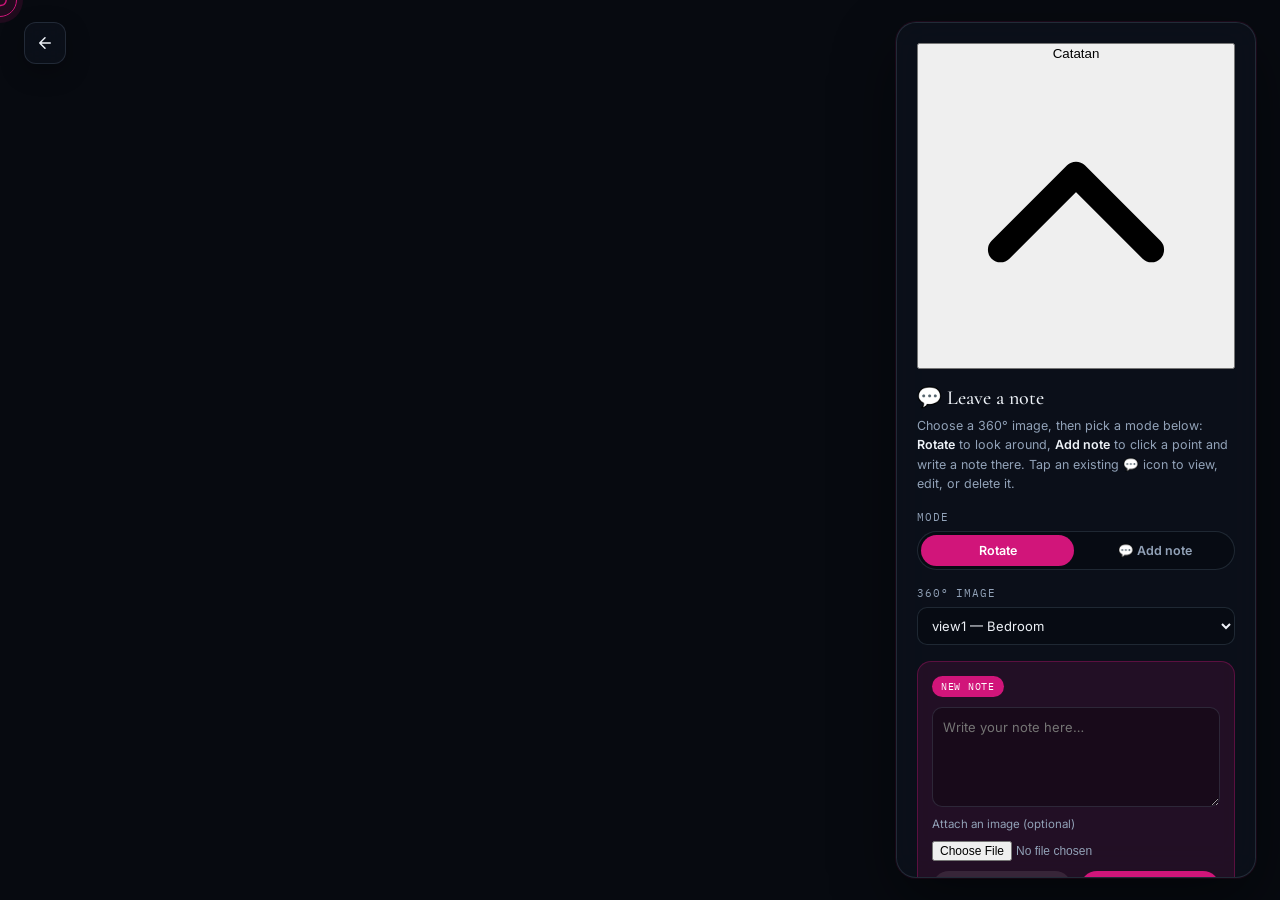
==== commit 9de06e17: "Add files via upload" ====
--- a/note-finder.html
+++ b/note-finder.html
@@ -35,6 +35,14 @@
   </div>
 
   <div id="sidebar">
+    <button type="button" id="sidebar-handle" aria-label="Perbesar/perkecil panel catatan" aria-expanded="false" aria-controls="sidebar">
+      <span class="sidebar-handle-bar"></span>
+      <span class="sidebar-handle-label">Catatan</span>
+      <svg class="sidebar-handle-chevron" viewBox="0 0 24 24" fill="none" stroke="currentColor" stroke-width="2" stroke-linecap="round" stroke-linejoin="round">
+        <path d="M18 15l-6-6-6 6"/>
+      </svg>
+    </button>
+
     <div class="finder-intro">
       <p class="finder-eyebrow">💬 Leave a note</p>
       <p class="finder-hint">
--- a/css/style.css
+++ b/css/style.css
@@ -193,7 +193,7 @@
 }
 .hud-logo {
   display: block;
-  width: clamp(64px, 9vw, 108px);
+  width: clamp(96px, 13vw, 176px);
   height: auto;
   margin: 0 0 10px 0;
   filter: drop-shadow(0 2px 10px rgba(0,0,0,0.55));
@@ -218,24 +218,30 @@
   text-shadow: 0 1px 16px rgba(0,0,0,0.5);
 }
 
-/* ---------- Top-right controls (share + fullscreen) ---------- */
-
-.top-controls {
-  position: absolute;
-  top: 22px;
-  right: 24px;
-  z-index: 20;
-  display: flex;
-  align-items: center;
-  gap: 10px;
-}
-
-.control-btn {
-  width: 42px;
-  height: 42px;
+/* ---------- Icon rail terpadu (pojok kiri bawah) ----------
+   Semua tombol aksi (notes list, note, share, vr, fullscreen, bahasa)
+   disatukan di sini jadi 1 kolom vertikal, tema glass bulat senada.
+   Denah/floorplan TIDAK ikut ke sini — tetap di .nav-panel kanan-bawah,
+   cuma dipinjami tampilan .rail-btn yang sama biar temanya nyambung. */
+
+.icon-rail {
+  position: absolute;
+  left: 22px;
+  bottom: 22px;
+  z-index: 30;
+  display: flex;
+  flex-direction: column;
+  align-items: flex-start;
+  gap: 12px;
+}
+
+.rail-btn {
+  position: relative;
+  width: 46px;
+  height: 46px;
   display: grid;
   place-items: center;
-  border-radius: 12px;
+  border-radius: 50%;
   border: 1px solid var(--panel-border);
   background: var(--panel);
   backdrop-filter: blur(14px) saturate(140%);
@@ -243,112 +249,121 @@
   box-shadow: 0 8px 24px rgba(0,0,0,0.28);
   color: var(--paper);
   cursor: pointer;
+  overflow: hidden;
+  text-decoration: none;
   transition: border-color 0.2s ease, transform 0.2s ease, background 0.2s ease, box-shadow 0.2s ease;
 }
-.control-btn svg { width: 18px; height: 18px; }
-.control-btn:hover {
+.rail-btn svg { width: 19px; height: 19px; position: relative; z-index: 1; }
+.rail-btn .rail-vr-text {
+  position: relative;
+  z-index: 1;
+  font-family: var(--font-mono);
+  font-weight: 600;
+  font-size: 13px;
+  letter-spacing: 0.02em;
+}
+.rail-btn::before {
+  content: "";
+  position: absolute;
+  inset: 0;
+  border-radius: 50%;
+  border: 1.5px solid var(--accent-soft);
+  opacity: 0;
+  transform: scale(0.5);
+  pointer-events: none;
+}
+.rail-btn:hover::before { animation: rail-wave 0.7s ease-out; }
+@keyframes rail-wave {
+  0%   { opacity: 0.9; transform: scale(0.6); }
+  100% { opacity: 0;   transform: scale(1.7); }
+}
+.rail-btn:hover {
   border-color: var(--accent-soft);
   background: var(--panel-strong);
   box-shadow: 0 8px 24px rgba(0,0,0,0.28), 0 0 0 1px var(--accent-dim);
 }
-.control-btn:active { transform: scale(0.94); }
-.control-btn:focus-visible {
+.rail-btn:active { transform: scale(0.94); }
+.rail-btn:focus-visible {
   outline: 2px solid var(--accent);
   outline-offset: 2px;
 }
-.control-btn.is-active {
+.rail-btn.is-active {
   border-color: var(--accent-soft);
   color: var(--accent);
 }
 
-/* ---------- Language switcher (globe icon, bottom-left) ---------- */
-
-#lang-switcher {
-  position: absolute;
-  left: 22px;
-  bottom: 22px;
+/* ---------- Share popup: QR code + copy link (ikut di icon-rail) ---------- */
+
+.share-nav { position: relative; }
+
+.share-popup {
+  position: absolute;
+  left: calc(100% + 14px);
+  bottom: 0;
   z-index: 40;
-}
-
-.lang-switcher-btn {
-  color: rgba(255, 255, 255, 0.92);
-  background: rgba(255, 255, 255, 0.08);
-  border-color: rgba(255, 255, 255, 0.28);
-}
-.lang-switcher-btn:hover {
-  background: rgba(255, 255, 255, 0.16);
-  border-color: rgba(255, 255, 255, 0.4);
-}
-
-#lang-switcher-popup {
-  position: absolute;
-  left: 0;
-  bottom: calc(100% + 10px);
-  min-width: 190px;
-  padding: 12px;
-  border-radius: 14px;
+  width: max-content;
+  max-width: min(88vw, 264px);
+  padding: 18px;
+  border-radius: 16px;
   background: var(--panel-strong);
   border: 1px solid var(--panel-border);
   backdrop-filter: blur(16px) saturate(140%);
   -webkit-backdrop-filter: blur(16px) saturate(140%);
   box-shadow: 0 12px 32px rgba(0,0,0,0.4), 0 0 0 1px var(--accent-dim);
-}
-
-.lang-switcher-title {
-  margin: 0 0 8px;
-  padding: 0 4px;
+  text-align: center;
+}
+.share-popup[hidden] { display: none; }
+.share-popup-title {
+  margin: 0 0 10px;
   font-family: var(--font-ui);
   font-size: 11px;
   letter-spacing: 0.05em;
   text-transform: uppercase;
   color: var(--paper-dim);
 }
-
-.lang-switcher-list {
-  display: flex;
-  flex-direction: column;
-  gap: 2px;
-}
-
-.lang-switcher-option {
-  display: block;
-  width: 100%;
-  padding: 8px 10px;
-  border: none;
+.share-qr-card {
+  display: inline-grid;
+  place-items: center;
+  padding: 14px;
+  border-radius: 12px;
+  background: #ffffff;
+  box-shadow: 0 6px 18px rgba(0,0,0,0.25);
+}
+.share-qr-card canvas { display: block; width: 188px; height: 188px; }
+.share-link-text {
+  margin: 10px 0 0;
+  max-width: 220px;
+  padding: 0 2px;
+  font-family: var(--font-mono);
+  font-size: 10.5px;
+  line-height: 1.4;
+  color: var(--paper-dim);
+  word-break: break-all;
+}
+.share-popup-actions {
+  display: flex;
+  gap: 8px;
+  margin-top: 12px;
+}
+.share-action-btn {
+  flex: 1 1 auto;
+  padding: 9px 8px;
   border-radius: 9px;
+  border: 1px solid var(--panel-border);
+  background: var(--accent);
+  color: var(--paper);
+  font-family: var(--font-ui);
+  font-size: 12.5px;
+  font-weight: 500;
+  cursor: pointer;
+  transition: background 0.15s ease, border-color 0.15s ease;
+}
+.share-action-btn:hover { background: var(--accent-glow); }
+.share-action-btn--ghost {
   background: transparent;
   color: var(--paper);
-  font-family: var(--font-ui);
-  font-size: 13.5px;
-  text-align: left;
-  cursor: pointer;
-  transition: background 0.15s ease, color 0.15s ease;
-}
-.lang-switcher-option:hover { background: var(--accent-dim); }
-.lang-switcher-option.is-active {
-  color: var(--accent);
-  background: var(--accent-dim);
-  font-weight: 500;
-}
-
-@media (max-width: 640px) {
-  #lang-switcher { left: 14px; bottom: 14px; }
-}
-
-/* ---------- Google Translate: sembunyikan UI bawaannya ----------
-   Widget resmi Google (dipasang oleh js/google-translate.js) dipakai
-   HANYA sebagai "mesin" terjemahan — tampilannya (dropdown kotak,
-   banner atas, garis kuning highlight kata) semua disembunyikan;
-   yang terlihat cuma UI custom kita sendiri (#lang-switcher). */
-#google_translate_element,
-.goog-te-banner-frame,
-.goog-te-gadget-icon,
-#goog-gt-tt,
-.goog-te-balloon-frame {
-  display: none !important;
-}
-body { top: 0 !important; position: static !important; }
-.goog-text-highlight { background: none !important; box-shadow: none !important; }
+}
+.share-action-btn--ghost:hover { background: var(--accent-dim); border-color: var(--accent-soft); }
 
 /* ---------- Toast (share feedback) ---------- */
 
@@ -440,6 +455,11 @@
   text-transform: uppercase;
   color: var(--paper-dim);
 }
+.floorplan-header-actions {
+  display: flex;
+  align-items: center;
+  gap: 2px;
+}
 .icon-btn {
   display: grid;
   place-items: center;
@@ -458,21 +478,97 @@
   background: var(--accent-dim);
   color: var(--paper);
 }
-.floorplan-show-btn {
-  width: 42px;
-  height: 42px;
-  border-radius: 12px;
-  background: var(--panel);
+.icon-btn:disabled {
+  opacity: 0.35;
+  cursor: default;
+  pointer-events: none;
+}
+.floorplan-show-btn { display: none; }
+.floorplan-show-btn.visible { display: grid; }
+.floorplan-panel.hidden { display: none; }
+
+/* Notes list panel (bottom-left) — daftar semua catatan hotspot,
+   klik 1 catatan -> viewer pindah ke scene + pitch/yaw catatan itu. */
+.notes-nav-panel {
+  position: relative;
+}
+.notes-list-panel {
+  position: absolute;
+  left: calc(100% + 14px);
+  bottom: 0;
+  width: 240px;
+  height: 280px;
+}
+.notes-list-body {
+  flex: 1 1 auto;
+  min-height: 0;
+  overflow-y: auto;
+  display: flex;
+  flex-direction: column;
+  gap: 6px;
+  padding-right: 2px;
+}
+.notes-list-empty {
+  margin: auto;
+  font-family: var(--font-mono);
+  font-size: 11px;
+  color: var(--paper-dim);
+  text-align: center;
+}
+.notes-list-item {
+  display: flex;
+  flex-direction: column;
+  gap: 3px;
+  padding: 8px 9px;
+  border-radius: 9px;
   border: 1px solid var(--panel-border);
-  backdrop-filter: blur(14px) saturate(140%);
-  -webkit-backdrop-filter: blur(14px) saturate(140%);
-  box-shadow: 0 8px 24px rgba(0,0,0,0.28);
-  color: var(--paper);
-  display: none;
-}
-.floorplan-show-btn.visible { display: grid; }
-.floorplan-show-btn svg { width: 20px; height: 20px; }
-.floorplan-panel.hidden { display: none; }
+  background: rgba(0, 0, 0, 0.22);
+  text-align: left;
+  font-family: inherit;
+  cursor: pointer;
+  transition: background 0.15s ease, border-color 0.15s ease;
+}
+.notes-list-item:hover,
+.notes-list-item:focus-visible {
+  background: var(--accent-dim);
+  border-color: var(--accent-soft);
+  outline: none;
+}
+.notes-list-item-head {
+  display: flex;
+  align-items: center;
+  gap: 6px;
+}
+.notes-list-item-number {
+  flex: 0 0 auto;
+  display: grid;
+  place-items: center;
+  width: 15px;
+  height: 15px;
+  border-radius: 50%;
+  background: var(--accent-dim);
+  color: var(--accent);
+  font-family: var(--font-mono);
+  font-size: 9px;
+  font-weight: 600;
+  line-height: 1;
+}
+.notes-list-item-view {
+  font-family: var(--font-mono);
+  font-size: 9.5px;
+  letter-spacing: 0.08em;
+  text-transform: uppercase;
+  color: var(--accent);
+}
+.notes-list-item-text {
+  font-size: 12px;
+  line-height: 1.35;
+  color: var(--paper);
+  display: -webkit-box;
+  -webkit-line-clamp: 2;
+  -webkit-box-orient: vertical;
+  overflow: hidden;
+}
 
 /* Floor tabs (1F / 2F / 3F) */
 .floor-tabs {
@@ -646,12 +742,20 @@
 
 @media (max-width: 560px) {
   .hud-top { padding: 18px 16px; }
-  .hud-logo { width: clamp(48px, 16vw, 72px); margin-bottom: 6px; }
+  .hud-logo { width: clamp(64px, 20vw, 96px); margin-bottom: 6px; }
   /* Fitur fullscreen dihilangkan di tampilan smartphone (share tetap tampil) */
   #fullscreen-btn { display: none !important; }
-  .top-controls { top: 16px; right: 16px; }
   .nav-panel { right: 14px; bottom: 14px; gap: 8px; }
   .floorplan-panel { width: 150px; height: 220px; min-width: 120px; min-height: 160px; padding: 8px; }
+  .icon-rail { left: 14px; bottom: 14px; gap: 8px; }
+  .rail-btn { width: 40px; height: 40px; }
+  .rail-btn svg { width: 16px; height: 16px; }
+  .rail-btn .rail-vr-text { font-size: 11px; }
+  .notes-list-panel { width: 170px; height: 200px; min-width: 120px; min-height: 160px; padding: 8px; left: calc(100% + 10px); }
+  .share-popup { left: calc(100% + 10px); width: max-content; max-width: min(80vw, 210px); padding: 14px; }
+  .share-qr-card { padding: 10px; }
+  .share-qr-card canvas { width: 148px; height: 148px; }
+  .share-link-text { max-width: 170px; }
   .brand-line { animation-name: brand-line-draw-sm; }
   @keyframes brand-line-draw-sm {
     0%   { width: 0;    opacity: 0; }
@@ -713,7 +817,6 @@
   animation: pulse 2.4s ease-out infinite;
 }
 .nav-hotspot-arrow {
-  position: absolute;
   width: 20px;
   height: 20px;
   color: var(--paper);
@@ -783,7 +886,6 @@
   animation: pulse 1.6s ease-out infinite;
 }
 .content-hotspot-icon {
-  position: absolute;
   width: 14px;
   height: 14px;
   color: var(--content-accent);
@@ -826,7 +928,7 @@
   transform: translate(-50%, -50%);
 }
 .note-hotspot-inner:focus-visible {
-  outline: 2px solid #6fc7c1;
+  outline: 2px solid var(--accent);
   outline-offset: 4px;
   border-radius: 50%;
 }
@@ -835,8 +937,8 @@
   width: 32px;
   height: 32px;
   border-radius: 50%;
-  background: rgba(111, 199, 193, 0.16);
-  border: 1.5px solid #6fc7c1;
+  background: var(--accent-dim);
+  border: 1.5px solid var(--accent);
   display: grid;
   place-items: center;
   box-shadow: 0 2px 12px rgba(0,0,0,0.3);
@@ -847,21 +949,20 @@
   position: absolute;
   inset: -6px;
   border-radius: 50%;
-  border: 1.5px solid #6fc7c1;
+  border: 1.5px solid var(--accent);
   opacity: 0.6;
   animation: pulse 1.9s ease-out infinite;
 }
 .note-hotspot-icon {
-  position: absolute;
   width: 14px;
   height: 14px;
-  color: #6fc7c1;
+  color: var(--accent);
   filter: drop-shadow(0 1px 3px rgba(0,0,0,0.7));
 }
 .note-hotspot-inner:hover .note-hotspot-ring {
   transform: scale(1.1);
-  background: rgba(111, 199, 193, 0.26);
-  border-color: #8fdbd5;
+  background: var(--accent-soft);
+  border-color: var(--accent);
 }
 .note-hotspot-label {
   font-family: var(--font-mono);
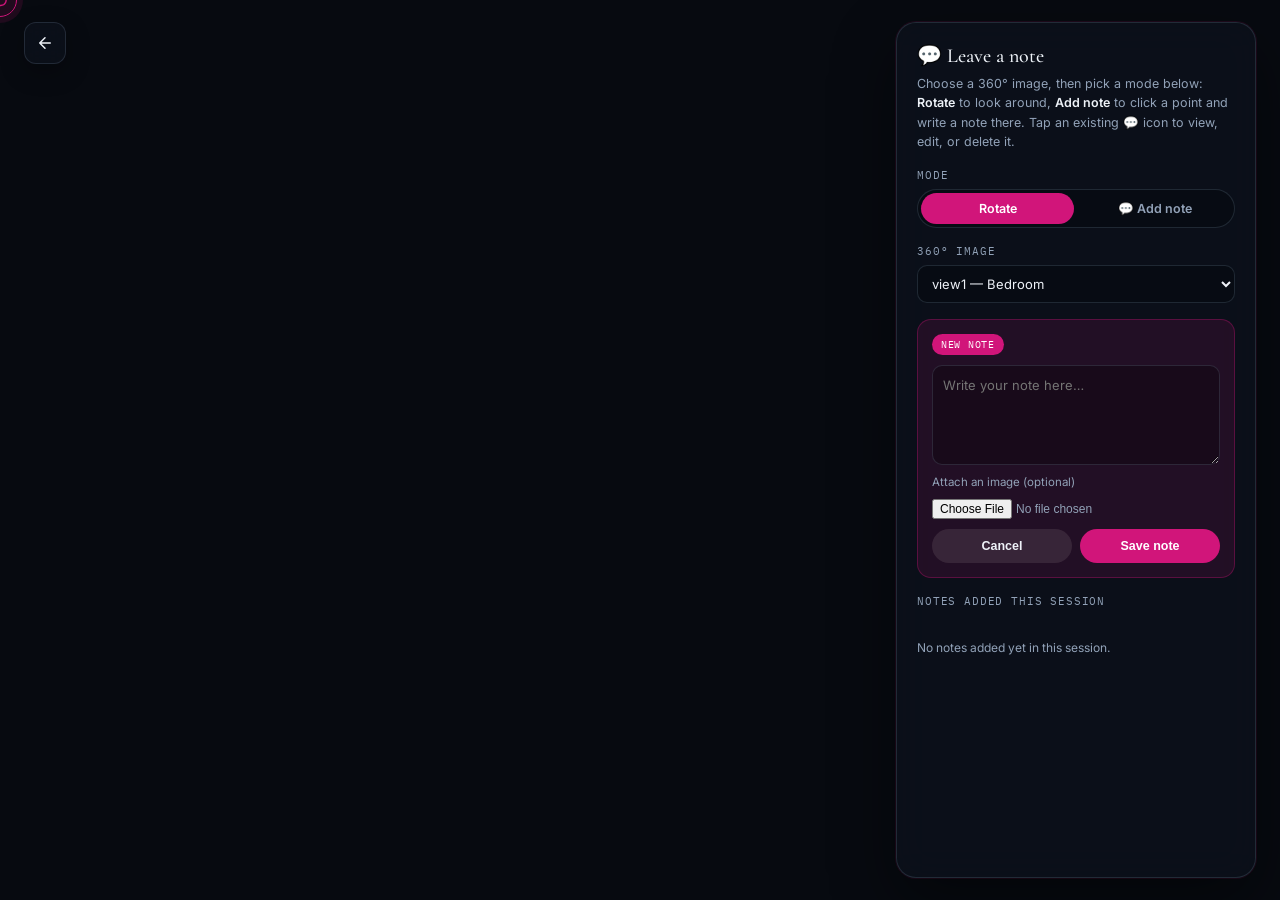
==== commit 518c9109: "Add files via upload" ====
--- a/note-finder.html
+++ b/note-finder.html
@@ -35,9 +35,9 @@
   </div>
 
   <div id="sidebar">
-    <button type="button" id="sidebar-handle" aria-label="Perbesar/perkecil panel catatan" aria-expanded="false" aria-controls="sidebar">
+    <button type="button" id="sidebar-handle" aria-label="Expand or collapse notes panel" aria-expanded="false" aria-controls="sidebar">
       <span class="sidebar-handle-bar"></span>
-      <span class="sidebar-handle-label">Catatan</span>
+      <span class="sidebar-handle-label">Notes</span>
       <svg class="sidebar-handle-chevron" viewBox="0 0 24 24" fill="none" stroke="currentColor" stroke-width="2" stroke-linecap="round" stroke-linejoin="round">
         <path d="M18 15l-6-6-6 6"/>
       </svg>
--- a/css/note-finder.css
+++ b/css/note-finder.css
@@ -346,14 +346,78 @@
 
 .pnlm-load-box, .pnlm-about-msg { display: none !important; }
 
+/* ---------- Sidebar handle (drag/tap bar) — mobile only, hidden on desktop ---------- */
+
+#sidebar-handle {
+  display: none;
+  align-items: center;
+  justify-content: center;
+  gap: 8px;
+  width: 100%;
+  flex: 0 0 auto;
+  border: none;
+  background: transparent;
+  color: var(--paper-dim);
+  padding: 2px 0 4px;
+  cursor: pointer;
+  font-family: var(--font-mono);
+  font-size: 10.5px;
+  letter-spacing: 0.08em;
+  text-transform: uppercase;
+}
+.sidebar-handle-bar {
+  position: absolute;
+  top: 8px;
+  left: 50%;
+  transform: translateX(-50%);
+  width: 36px;
+  height: 4px;
+  border-radius: 999px;
+  background: var(--panel-border);
+}
+.sidebar-handle-chevron {
+  width: 14px;
+  height: 14px;
+  transition: transform 0.22s ease;
+}
+#sidebar.expanded .sidebar-handle-chevron { transform: rotate(180deg); }
+
+/* ---------- Mobile: sidebar becomes a collapsible bottom sheet ----------
+ * Peek (default): only the handle + mode toggle + 360° image picker show,
+ * so the panorama stays visible and rotatable underneath. Tapping the
+ * handle, or opening the note form, expands the sheet (scrollable) so the
+ * form/notes list is fully usable — this is toggled via the "expanded"
+ * class from js/note-finder.js, not just CSS. Desktop layout is untouched
+ * outside this media query. */
 @media (max-width: 720px) {
   .note-back-btn { top: 16px; left: 16px; }
+
   #sidebar {
     top: auto;
-    left: 12px;
-    right: 12px;
-    bottom: 12px;
-    width: auto;
-    max-height: 62vh;
+    left: 0;
+    right: 0;
+    bottom: 0;
+    width: 100%;
+    max-width: none;
+    border-radius: 20px 20px 0 0;
+    padding: 18px 16px calc(14px + env(safe-area-inset-bottom, 0px));
+    gap: 10px;
+    max-height: none;
+    box-shadow: 0 -12px 40px rgba(0,0,0,0.45);
   }
-}
+
+  #sidebar-handle { display: flex; position: relative; }
+
+  /* Peek state: hide everything except the handle, mode toggle and the
+     360° image picker, so the sheet only takes the space it needs. */
+  #sidebar:not(.expanded) .finder-intro,
+  #sidebar:not(.expanded) .point-list-header,
+  #sidebar:not(.expanded) #note-list,
+  #sidebar:not(.expanded) .point-empty { display: none; }
+
+  /* Expanded state: full sheet, scrollable, room for the note form/list. */
+  #sidebar.expanded {
+    max-height: 82dvh;
+    overflow-y: auto;
+  }
+}
